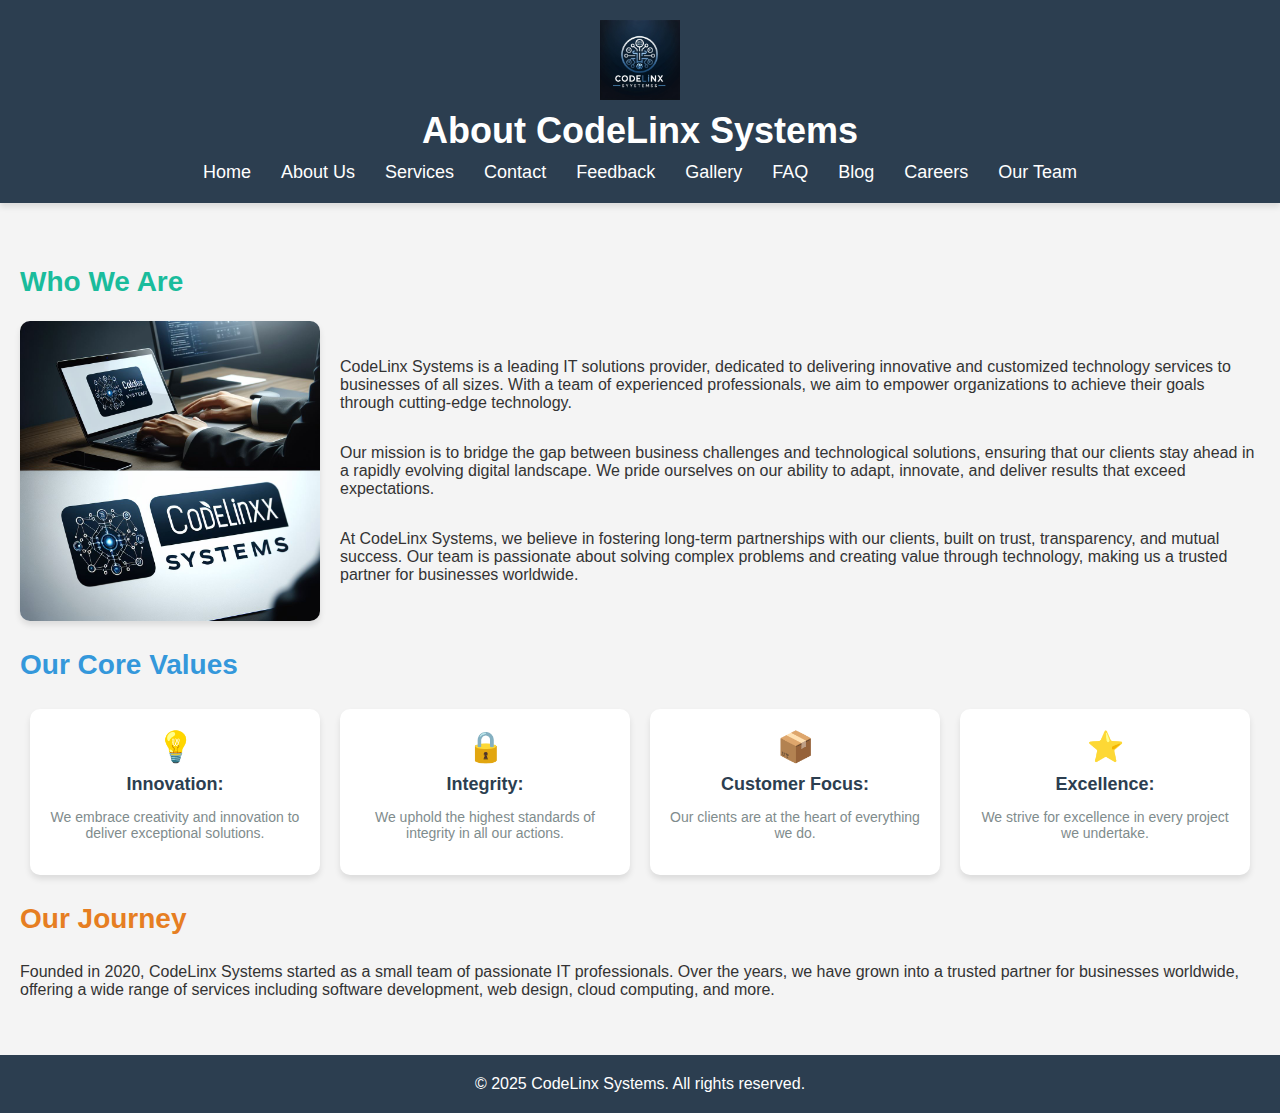
==== about.html @ 44ab98fb "Initial commit" ====
<!DOCTYPE html>
<html lang="en">
<head>
    <meta charset="UTF-8">
    <meta name="viewport" content="width=device-width, initial-scale=1.0">
    <title>About Us - CodeLinx Systems</title>
    <link rel="stylesheet" href="css/styles.css">
    <link href="https://cdnjs.cloudflare.com/ajax/libs/font-awesome/6.0.0-beta3/css/all.min.css" rel="stylesheet">
</head>
<body>

    <!-- Header -->
    <header>
        <img src="images/logo.jpeg" alt="CodeLinx Systems Logo">
        <h1>About CodeLinx Systems</h1>
        <nav>
            <a href="index.html">Home</a>
            <a href="about.html">About Us</a>
            <a href="index.html#services">Services</a>
            <a href="contact.html">Contact</a>
            <a href="feedback.html">Feedback</a>
            <a href="gallery.html">Gallery</a>
            <a href="faq.html">FAQ</a>
            <a href="blog.html">Blog</a>
            <a href="careers.html">Careers</a>
            <a href="team.html">Our Team</a>
        </nav>
    </header>

    <!-- Main Content -->
    <main class="main-content">
        <section id="about-intro">
            <h2 class="heading-who-we-are">Who We Are</h2>
            <div class="about-intro-content">
                <img src="images/team.jpeg" alt="Our Team" class="about-image">
                <div>
                    <p>CodeLinx Systems is a leading IT solutions provider, dedicated to delivering innovative and customized technology services to businesses of all sizes. With a team of experienced professionals, we aim to empower organizations to achieve their goals through cutting-edge technology.</p>
                    <p>Our mission is to bridge the gap between business challenges and technological solutions, ensuring that our clients stay ahead in a rapidly evolving digital landscape. We pride ourselves on our ability to adapt, innovate, and deliver results that exceed expectations.</p>
                    <p>At CodeLinx Systems, we believe in fostering long-term partnerships with our clients, built on trust, transparency, and mutual success. Our team is passionate about solving complex problems and creating value through technology, making us a trusted partner for businesses worldwide.</p>
                </div>
            </div>
        </section>

        <section id="our-values">
            <h3 class="heading-our-core-values">Our Core Values</h3>
            <div class="core-values">
                <div class="core-value">
                    <span class="icon" style="color: green;">&#x1F4A1;</span>
                    <strong>Innovation:</strong>
                    <p>We embrace creativity and innovation to deliver exceptional solutions.</p>
                </div>
                <div class="core-value">
                    <span class="icon" style="color: blue;">&#x1F512;</span>
                    <strong>Integrity:</strong>
                    <p>We uphold the highest standards of integrity in all our actions.</p>
                </div>
                <div class="core-value">
                    <span class="icon" style="color: orange;">&#x1F4E6;</span>
                    <strong>Customer Focus:</strong>
                    <p>Our clients are at the heart of everything we do.</p>
                </div>
                <div class="core-value">
                    <span class="icon" style="color: purple;">&#x2B50;</span>
                    <strong>Excellence:</strong>
                    <p>We strive for excellence in every project we undertake.</p>
                </div>
            </div>
        </section>

        <section id="our-history">
            <h3 class="heading-our-journey">Our Journey</h3>
            <p>Founded in 2020, CodeLinx Systems started as a small team of passionate IT professionals. Over the years, we have grown into a trusted partner for businesses worldwide, offering a wide range of services including software development, web design, cloud computing, and more.</p>
        </section>
    </main>

    <!-- Footer -->
    <footer>
        <p>&copy; 2025 CodeLinx Systems. All rights reserved.</p>
    </footer>

</body>
</html>
---- css/styles.css ----
body {
    font-family: 'Arial', sans-serif;
    margin: 0;
    padding: 0;
    background-color: #f4f4f4;
    color: #333;
}

header {
    background-color: #2c3e50;
    color: white;
    padding: 20px 0;
    text-align: center;
    box-shadow: 0 4px 6px rgba(0, 0, 0, 0.1);
}

header img {
    height: 80px; /* Matches the size in index and about pages */
    display: block;
    margin: 0 auto;
}

header h1 {
    font-size: 36px;
    margin: 10px 0 0 0; /* Adds spacing below the logo */
}

nav {
    display: flex;
    justify-content: center;
    margin-top: 10px;
}

nav a {
    text-decoration: none;
    color: white;
    margin: 0 15px;
    font-size: 18px;
    transition: color 0.3s;
}

nav a:hover {
    color: #1abc9c;
}

main {
    padding: 40px 20px;
}

.main-content h2, .main-content h3 {
    color: #2c3e50;
}

#section1, #section2, #section3 {
    margin-bottom: 40px;
}

/* Center sections with their content */
#section1, #section2, #services {
    text-align: center; /* Center text content */
    display: flex;
    flex-direction: column;
    align-items: center; /* Center content horizontally */
    justify-content: center; /* Center content vertically */
}

.mission-statement {
    font-size: 18px;
    color: #7f8c8d;
    margin: 20px 0;
}

.image-text-section {
    display: flex;
    justify-content: center;
    align-items: center;
    gap: 30px;
    margin-top: 40px;
}

.image-text {
    border-radius: 10px;
    box-shadow: 0 4px 6px rgba(0, 0, 0, 0.1);
}

.text-content {
    max-width: 600px;
    text-align: left;
}

.services {
    display: flex;
    justify-content: center;
    flex-wrap: wrap;
}

/* Center service cards */
#services .services {
    display: flex;
    flex-wrap: wrap;
    justify-content: center;
}

.service {
    background-color: white;
    margin: 15px;
    padding: 30px;
    border-radius: 10px;
    width: 250px;
    box-shadow: 0 4px 6px rgba(0, 0, 0, 0.1);
    transition: transform 0.3s;
}

.service:hover {
    transform: translateY(-10px);
}

.service h3 {
    color: #2c3e50;
    font-size: 24px;
}

.service p {
    color: #7f8c8d;
}

footer {
    background-color: #2c3e50;
    color: white;
    text-align: center;
    padding: 20px 0;
}

footer p {
    margin: 0;
}

/* Core Values Section */
.core-values {
    display: flex;
    flex-wrap: wrap;
    justify-content: center;
    gap: 20px;
    margin-top: 20px;
}

.core-value {
    background-color: white;
    border-radius: 10px;
    box-shadow: 0 4px 6px rgba(0, 0, 0, 0.1);
    padding: 20px;
    width: 250px;
    text-align: center;
    transition: transform 0.3s;
}

.core-value:hover {
    transform: translateY(-10px);
}

.core-value .icon {
    font-size: 30px;
    margin-bottom: 10px;
    display: block;
}

.core-value strong {
    color: #2c3e50;
    font-size: 18px;
    display: block;
    margin-bottom: 10px;
}

.core-value p {
    color: #7f8c8d;
    font-size: 14px;
}

/* Specific styles for headings in the about.html page */
main .heading-who-we-are {
    color: #1abc9c; /* Greenish color */
    font-size: 28px;
    font-weight: bold;
}

main .heading-our-core-values {
    color: #3498db; /* Blue color */
    font-size: 28px;
    font-weight: bold;
}

main .heading-our-journey {
    color: #e67e22; /* Orange color */
    font-size: 28px;
    font-weight: bold;
}

/* About Intro Section */
.about-intro-content {
    display: flex;
    align-items: center; /* Vertically centers content */
    justify-content: center; /* Horizontally centers content */
    gap: 20px;
    margin-top: 20px;
}

.about-image {
    width: 300px;
    height: auto;
    border-radius: 10px;
    box-shadow: 0 4px 6px rgba(0, 0, 0, 0.1);
}

.about-intro-content div {
    display: flex;
    flex-direction: column;
    justify-content: center; /* Centers the text vertically */
}

/* Carousel Styles */
.carousel {
    position: relative;
    width: 100%;
    max-width: 800px; /* Set a maximum width for the carousel */
    margin: 20px auto; /* Center the carousel horizontally with some margin */
    overflow: hidden;
    border: 2px solid #ccc;
    border-radius: 10px;
    box-shadow: 0 4px 8px rgba(0, 0, 0, 0.1); /* Add a subtle shadow for better visibility */
}

.carousel-container {
    display: flex;
    overflow: hidden;
    width: 100%; /* Ensure the carousel fits the layout */
    height: 300px; /* Set a fixed height for the carousel */
    position: relative;
}

.carousel-image {
    flex-shrink: 0;
    width: 100%; /* Make each image take up the full width of the container */
    height: 100%; /* Ensure the image fits the container height */
    object-fit: cover; /* Scale the image while maintaining aspect ratio */
    transition: transform 0.5s ease-in-out;
}

/* Feedback Form Styles */
#feedback-form {
    background-color: white;
    padding: 30px;
    border-radius: 10px;
    box-shadow: 0 4px 6px rgba(0, 0, 0, 0.1);
    max-width: 600px;
    width: 100%; /* Ensures responsiveness */
    margin: 0 auto; /* Centers the form horizontally */
}

table {
    width: 100%;
    border-collapse: collapse;
}

td {
    padding: 10px;
    vertical-align: top;
}

input, textarea {
    width: 100%;
    padding: 10px;
    margin: 5px 0;
    border: 1px solid #ccc;
    border-radius: 5px;
}

star-rating {
    display: flex;
    gap: 5px;
    cursor: pointer;
}

.star {
    font-size: 1.5rem;
    color: #ccc;
}

star.selected,
.star.highlighted {
    color: gold;
}

button {
    background-color: #2c3e50;
    color: white;
    padding: 10px 20px;
    border: none;
    border-radius: 5px;
    cursor: pointer;
    font-size: 16px;
}

button:hover {
    background-color: #1abc9c;
}

/* Form Container Styles */
.form-container {
    max-width: 500px;
    margin: 0 auto;
    padding: 20px;
    border: 1px solid #ccc;
    border-radius: 8px;
    background-color: #f9f9f9;
    box-shadow: 0 4px 6px rgba(0, 0, 0, 0.1);
}

.form-group {
    margin-bottom: 15px;
}

.form-group label {
    display: block;
    margin-bottom: 5px;
    font-weight: bold;
}

.form-group input,
.form-group textarea {
    width: 100%;
    padding: 10px;
    border: 1px solid #ccc;
    border-radius: 4px;
    font-size: 16px;
}

.form-group textarea {
    resize: none;
}

.btn-submit {
    padding: 10px 20px;
    font-size: 16px;
    color: #fff;
    background-color: #007BFF;
    border: none;
    border-radius: 4px;
    cursor: pointer;
    transition: background-color 0.3s ease;
}

.btn-submit:hover {
    background-color: #0056b3;
}

/* Center the contact form at the top */
#contact-form {
    display: flex;
    justify-content: center;
    align-items: flex-start; /* Aligns the form to the top */
    min-height: 80vh; /* Ensures the form takes up most of the viewport height */
    padding-top: 20px; /* Adds spacing from the top */
}

/* Add styles for the team layout */
#team-members {
    display: grid;
    grid-template-columns: repeat(auto-fit, minmax(250px, 1fr));
    gap: 20px;
    padding: 20px;
}

.team-member {
    text-align: center;
    border: 1px solid #ddd;
    border-radius: 8px;
    padding: 15px;
    box-shadow: 0 4px 6px rgba(0, 0, 0, 0.1);
    transition: transform 0.3s ease, box-shadow 0.3s ease;
}

.team-member:hover {
    transform: translateY(-10px);
    box-shadow: 0 8px 12px rgba(0, 0, 0, 0.2);
}

.team-photo {
    width: 150px;
    height: 150px;
    border-radius: 50%;
    object-fit: cover;
    margin-bottom: 10px;
}

.team-member h3 {
    margin: 10px 0 5px;
    font-size: 1.2em;
}

.team-member p {
    margin: 5px 0;
    font-size: 0.9em;
    color: #555;
}

/* FAQ Intro Section */
#faq-intro h2 {
    text-align: center;
    color: #2a9df4; /* A nice blue color */
    font-size: 1.5em; /* Reduced font size */
    margin-top: 20px;
}

#faq-intro p {
    text-align: center;
    color: #333; /* Optional: Adjust text color if needed */
    margin-top: 10px; /* Optional: Add spacing above the paragraph */
}

#faq-list .faq-item h3 {
    font-size: 1.1em; /* Slightly smaller font size */
    color: #1491bf; /* A greenish color */
    margin-bottom: 10px; /* Add some spacing below the question */
}

/* FAQ Table Styles */
.faq-table {
    width: 100%;
    border-collapse: collapse;
    margin: 20px 0;
    background-color: #fff;
    box-shadow: 0 4px 6px rgba(0, 0, 0, 0.1);
    border-radius: 8px;
    overflow: hidden;
}

.faq-table tr {
    border-bottom: 1px solid #ddd;
}

.faq-table tr:last-child {
    border-bottom: none;
}

.faq-table td {
    padding: 15px;
    vertical-align: top;
}

.faq-question {
    font-weight: bold;
    color: #1abc9c; /* Greenish color for questions */
    width: 30%; /* Adjust width for better layout */
}

.faq-answer {
    color: #333; /* Neutral color for answers */
    width: 70%;
}
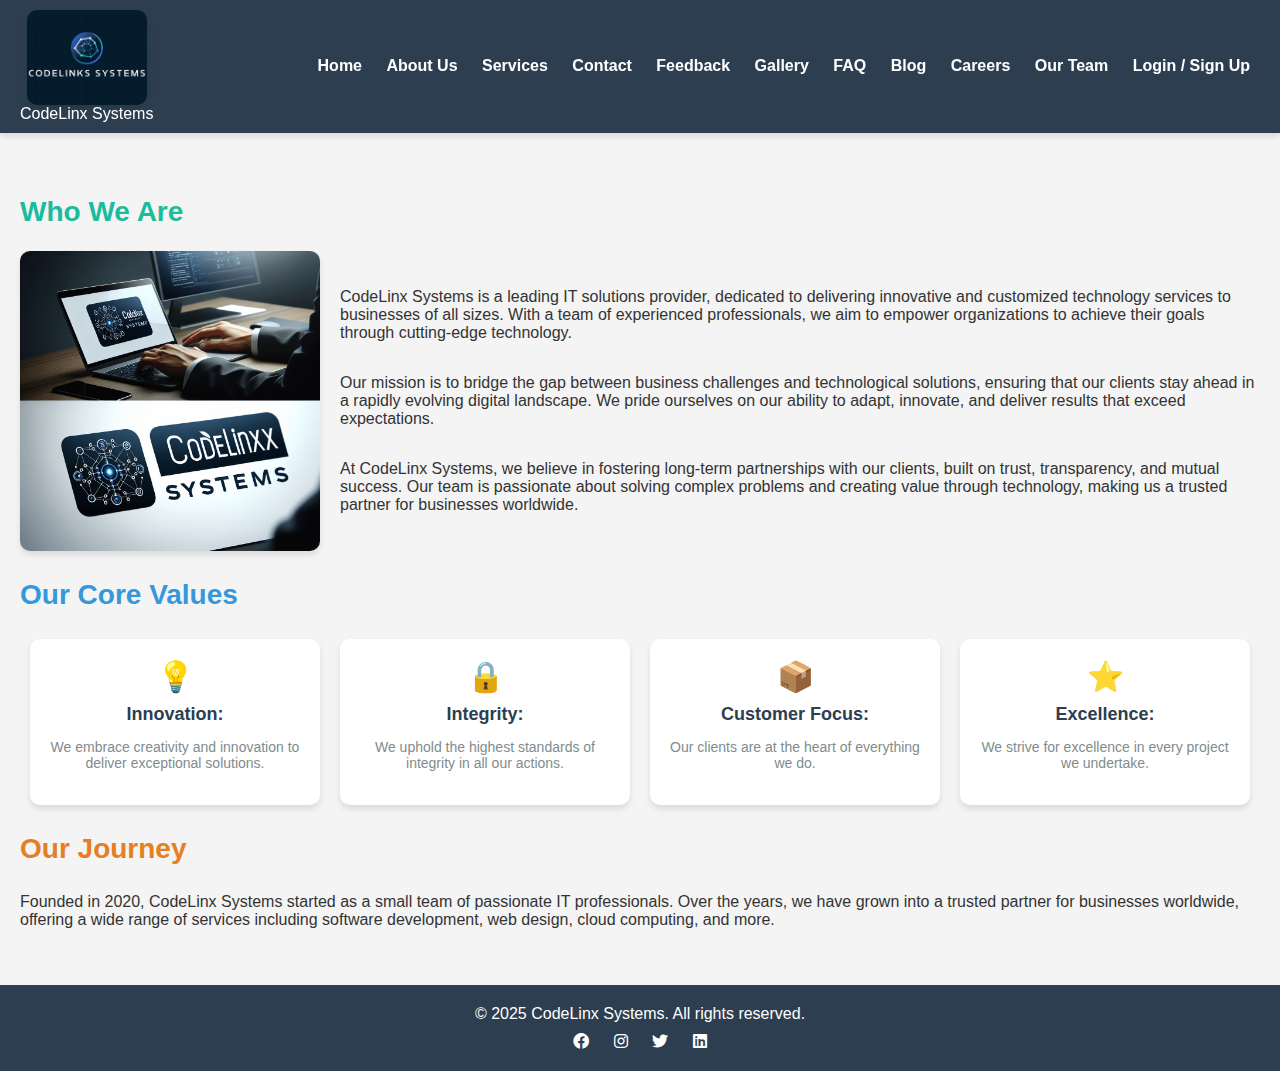
==== commit 6f99a442: "Last update for csce862 midterm" ====
--- a/about.html
+++ b/about.html
@@ -11,19 +11,24 @@
 
     <!-- Header -->
     <header>
-        <img src="images/logo.jpeg" alt="CodeLinx Systems Logo">
-        <h1>About CodeLinx Systems</h1>
         <nav>
-            <a href="index.html">Home</a>
-            <a href="about.html">About Us</a>
-            <a href="index.html#services">Services</a>
-            <a href="contact.html">Contact</a>
-            <a href="feedback.html">Feedback</a>
-            <a href="gallery.html">Gallery</a>
-            <a href="faq.html">FAQ</a>
-            <a href="blog.html">Blog</a>
-            <a href="careers.html">Careers</a>
-            <a href="team.html">Our Team</a>
+            <div>
+                <img src="images/logo4.jpg" alt="CodeLinx Systems Logo">
+                <span>CodeLinx Systems</span>
+            </div>
+            <div>
+                <a href="index.html">Home</a>
+                <a href="about.html">About Us</a>
+                <a href="index.html#services">Services</a>
+                <a href="contact.html">Contact</a>
+                <a href="feedback.html">Feedback</a>
+                <a href="gallery.html">Gallery</a>
+                <a href="faq.html">FAQ</a>
+                <a href="blog.html">Blog</a>
+                <a href="careers.html">Careers</a>
+                <a href="team.html">Our Team</a>
+                <a href="login.html">Login / Sign Up</a>
+            </div>
         </nav>
     </header>
 
@@ -76,6 +81,12 @@
     <!-- Footer -->
     <footer>
         <p>&copy; 2025 CodeLinx Systems. All rights reserved.</p>
+        <div>
+            <a href="https://www.facebook.com" target="_blank"><i class="fab fa-facebook"></i></a>
+            <a href="https://www.instagram.com" target="_blank"><i class="fab fa-instagram"></i></a>
+            <a href="https://www.twitter.com" target="_blank"><i class="fab fa-twitter"></i></a>
+            <a href="https://www.linkedin.com" target="_blank"><i class="fab fa-linkedin"></i></a>
+        </div>
     </footer>
 
 </body>
--- a/css/styles.css
+++ b/css/styles.css
@@ -1,46 +1,76 @@
 body {
-    font-family: 'Arial', sans-serif;
+    font-family: 'Roboto', sans-serif;
     margin: 0;
     padding: 0;
     background-color: #f4f4f4;
     color: #333;
+    font-size: 16px; /* Default styles for larger screens */
 }
 
 header {
-    background-color: #2c3e50;
+    position: sticky;
+    top: 0;
+    z-index: 1000;
+    background: #2c3e50; /* Updated to #2c3e50 */
     color: white;
-    padding: 20px 0;
-    text-align: center;
+    padding: 10px 20px;
     box-shadow: 0 4px 6px rgba(0, 0, 0, 0.1);
 }
 
 header img {
-    height: 80px; /* Matches the size in index and about pages */
     display: block;
     margin: 0 auto;
+    max-width: 120px;
+    height: auto;
+    border-radius: 10px;
+    box-shadow: 0 4px 6px rgba(0, 0, 0, 0.1);
+    transition: transform 0.3s ease;
+}
+
+header img:hover {
+    transform: scale(1.1);
 }
 
 header h1 {
-    font-size: 36px;
-    margin: 10px 0 0 0; /* Adds spacing below the logo */
+    font-size: 18px; /* Reduced from 20px */
+    margin: 3px 0 0 0; /* Adjusted spacing */
 }
 
 nav {
     display: flex;
-    justify-content: center;
-    margin-top: 10px;
+    justify-content: space-between;
+    align-items: center;
 }
 
 nav a {
+    color: white;
     text-decoration: none;
-    color: white;
-    margin: 0 15px;
-    font-size: 18px;
+    margin: 0 10px;
+    font-weight: bold;
     transition: color 0.3s;
 }
 
 nav a:hover {
     color: #1abc9c;
+}
+
+nav .right {
+    margin-left: auto;
+}
+
+.swiper {
+    width: 100%;
+    height: 350px; /* Slightly increased height for a wider appearance */
+    margin-top: 20px; /* Adds space between the header and the carousel */
+}
+
+.swiper-slide {
+    display: flex;
+    justify-content: center;
+    align-items: center;
+    background-size: contain; /* Ensure the entire image is visible */
+    background-position: center;
+    background-repeat: no-repeat; /* Prevent image repetition */
 }
 
 main {
@@ -88,31 +118,25 @@
     text-align: left;
 }
 
+/* Services Section */
 .services {
-    display: flex;
-    justify-content: center;
-    flex-wrap: wrap;
-}
-
-/* Center service cards */
-#services .services {
-    display: flex;
-    flex-wrap: wrap;
-    justify-content: center;
+    display: grid;
+    grid-template-columns: repeat(3, minmax(200px, 1fr)); /* 3 items per row with a minimum width */
+    gap: 20px; /* Space between items */
+    padding: 0 40px; /* Add space on both edges */
 }
 
 .service {
-    background-color: white;
-    margin: 15px;
-    padding: 30px;
+    background: white;
+    padding: 15px; /* Slightly smaller padding for items */
     border-radius: 10px;
-    width: 250px;
-    box-shadow: 0 4px 6px rgba(0, 0, 0, 0.1);
-    transition: transform 0.3s;
+    box-shadow: 0 4px 6px rgba(0, 0, 0, 0.1);
+    transition: transform 0.3s, box-shadow 0.3s;
 }
 
 .service:hover {
     transform: translateY(-10px);
+    box-shadow: 0 8px 12px rgba(0, 0, 0, 0.2);
 }
 
 .service h3 {
@@ -125,7 +149,7 @@
 }
 
 footer {
-    background-color: #2c3e50;
+    background: #2c3e50; /* Updated to #2c3e50 */
     color: white;
     text-align: center;
     padding: 20px 0;
@@ -133,6 +157,20 @@
 
 footer p {
     margin: 0;
+}
+
+footer div {
+    margin-top: 10px; /* Add space between text and icons */
+}
+
+footer a {
+    color: white;
+    margin: 0 10px;
+    text-decoration: none;
+}
+
+footer a:hover {
+    color: #1abc9c;
 }
 
 /* Core Values Section */
@@ -224,25 +262,28 @@
     max-width: 800px; /* Set a maximum width for the carousel */
     margin: 20px auto; /* Center the carousel horizontally with some margin */
     overflow: hidden;
-    border: 2px solid #ccc;
-    border-radius: 10px;
-    box-shadow: 0 4px 8px rgba(0, 0, 0, 0.1); /* Add a subtle shadow for better visibility */
+    border: none; /* Remove the border */
+    border-radius: 0; /* Remove rounded corners */
+    box-shadow: none; /* Remove shadow if present */
 }
 
 .carousel-container {
     display: flex;
+    justify-content: center;
+    align-items: center;
     overflow: hidden;
-    width: 100%; /* Ensure the carousel fits the layout */
-    height: 300px; /* Set a fixed height for the carousel */
-    position: relative;
+    width: 100%; /* Full width of the container */
+    height: auto; /* Adjust height as needed */
+    padding: 20px; /* Add some padding for spacing */
+    background-color: transparent; /* Remove the white background */
 }
 
 .carousel-image {
-    flex-shrink: 0;
-    width: 100%; /* Make each image take up the full width of the container */
-    height: 100%; /* Ensure the image fits the container height */
-    object-fit: cover; /* Scale the image while maintaining aspect ratio */
-    transition: transform 0.5s ease-in-out;
+    max-width: 60%; /* Limit the width to 60% of the container */
+    height: auto; /* Maintain aspect ratio */
+    border-radius: 10px; /* Optional: Add rounded corners */
+    box-shadow: 0 4px 6px rgba(0, 0, 0, 0.1); /* Optional: Add a subtle shadow */
+    object-fit: contain; /* Ensure the image fits nicely */
 }
 
 /* Feedback Form Styles */
@@ -280,12 +321,18 @@
     cursor: pointer;
 }
 
-.star {
+star {
     font-size: 1.5rem;
     color: #ccc;
 }
 
-star.selected,
+.star {
+    font-size: 24px;
+    color: gray;
+    cursor: pointer;
+}
+
+.star.selected,
 .star.highlighted {
     color: gold;
 }
@@ -305,6 +352,64 @@
 }
 
 /* Form Container Styles */
+.form-container {
+    max-width: 400px;
+    margin: 50px auto;
+    padding: 20px; /* Ensures space inside the container */
+    background-color: #fff;
+    border-radius: 10px;
+    box-shadow: 0 4px 6px rgba(0, 0, 0, 0.1);
+}
+
+.form-container h2 {
+    text-align: center;
+    margin-bottom: 20px;
+    color: #2c3e50;
+}
+
+.form-container form {
+    display: flex;
+    flex-direction: column;
+    padding-right: 10px; /* Adds extra padding on the right */
+}
+
+.form-container label {
+    margin-bottom: 5px;
+    font-weight: bold;
+}
+
+.form-container input {
+    margin-bottom: 15px;
+    padding: 10px;
+    border: 1px solid #ccc;
+    border-radius: 5px;
+}
+
+.form-container button {
+    padding: 10px;
+    background-color: #2c3e50;
+    color: white;
+    border: none;
+    border-radius: 5px;
+    cursor: pointer;
+    font-size: 16px;
+}
+
+.form-container button:hover {
+    background-color: #1abc9c;
+}
+
+.toggle-link {
+    text-align: center;
+    margin-top: 10px;
+    color: #3498db;
+    cursor: pointer;
+}
+
+.toggle-link:hover {
+    text-decoration: underline;
+}
+
 .form-container {
     max-width: 500px;
     margin: 0 auto;
@@ -355,11 +460,78 @@
 
 /* Center the contact form at the top */
 #contact-form {
-    display: flex;
-    justify-content: center;
-    align-items: flex-start; /* Aligns the form to the top */
-    min-height: 80vh; /* Ensures the form takes up most of the viewport height */
-    padding-top: 20px; /* Adds spacing from the top */
+    background: #fff;
+    padding: 20px;
+    border: 1px solid #ccc;
+    border-radius: 10px;
+    box-shadow: 0 2px 5px rgba(0, 0, 0, 0.1);
+    width: 50%;
+    margin: 20px auto;
+}
+
+/* Modal Styles */
+.modal {
+    display: none; /* Hidden by default */
+    position: fixed;
+    z-index: 1000;
+    left: 0;
+    top: 0;
+    width: 100%;
+    height: 100%;
+    overflow: auto;
+    background-color: rgba(0, 0, 0, 0.5); /* Black background with opacity */
+}
+
+.modal-content {
+    background-color: #f9f9f9; /* Light gray background */
+    margin: 15% auto;
+    padding: 20px;
+    border-radius: 10px;
+    width: 50%;
+    text-align: center;
+    box-shadow: 0 4px 8px rgba(0, 0, 0, 0.2);
+    border: 2px solid #1c5d87; /* Green border */
+}
+
+.modal-content h2 {
+    color: #1c5d87; /* Green text for the heading */
+    font-size: 1.8em;
+    margin-bottom: 10px;
+}
+
+.modal-content p {
+    font-size: 1.2em;
+    color: #333; /* Dark gray text */
+}
+
+.close-modal {
+    color: #aaa;
+    float: right;
+    font-size: 28px;
+    font-weight: bold;
+    cursor: pointer;
+}
+
+.close-modal:hover,
+.close-modal:focus {
+    color: #000;
+    text-decoration: none;
+}
+
+/* Emoji Picker Styles */
+#emojiMenu {
+    display: none;
+    position: absolute;
+    background: #fff;
+    border: 1px solid #ccc;
+    padding: 10px;
+    border-radius: 5px;
+    box-shadow: 0 2px 5px rgba(0, 0, 0, 0.1);
+    z-index: 1000; /* Ensure it appears above other elements */
+}
+
+#emojiMenu.active {
+    display: block;
 }
 
 /* Add styles for the team layout */
@@ -406,7 +578,7 @@
 /* FAQ Intro Section */
 #faq-intro h2 {
     text-align: center;
-    color: #2a9df4; /* A nice blue color */
+    color: #1197ae; /* A nice blue color */
     font-size: 1.5em; /* Reduced font size */
     margin-top: 20px;
 }
@@ -419,7 +591,7 @@
 
 #faq-list .faq-item h3 {
     font-size: 1.1em; /* Slightly smaller font size */
-    color: #1491bf; /* A greenish color */
+    color: #117ca2; /* A greenish color */
     margin-bottom: 10px; /* Add some spacing below the question */
 }
 
@@ -449,11 +621,253 @@
 
 .faq-question {
     font-weight: bold;
-    color: #1abc9c; /* Greenish color for questions */
+    color: #1197ae; /* Greenish color for questions */
     width: 30%; /* Adjust width for better layout */
+    cursor: pointer;
+    margin: 10px 0;
 }
 
 .faq-answer {
     color: #333; /* Neutral color for answers */
     width: 70%;
+    display: none;
+    margin: 5px 0 15px 0;
+}
+
+.hidden {
+    display: none;
+}
+
+/* Styles for Open Positions Section */
+#open-positions {
+    margin: 20px auto;
+    padding: 20px;
+    background-color: #f9f9f9;
+    border-radius: 8px;
+    box-shadow: 0 4px 8px rgba(0, 0, 0, 0.1);
+}
+
+#open-positions h3 {
+    text-align: center;
+    color: #333;
+    font-size: 1.8em;
+    margin-bottom: 20px;
+}
+
+.job-listing {
+    margin-bottom: 20px;
+    padding: 15px;
+    border: 1px solid #ddd;
+    border-radius: 8px;
+    background-color: #fff;
+    transition: transform 0.2s, box-shadow 0.2s;
+}
+
+.job-listing:hover {
+    transform: translateY(-5px);
+    box-shadow: 0 6px 12px rgba(0, 0, 0, 0.15);
+}
+
+.job-listing h4 {
+    color: #056298;
+    font-size: 1.5em;
+    margin-bottom: 10px;
+}
+
+.job-listing p {
+    color: #555;
+    margin: 5px 0;
+}
+
+.job-listing button {
+    display: inline-block;
+    padding: 10px 15px;
+    background-color: #056298;
+    color: #fff;
+    border: none;
+    border-radius: 5px;
+    cursor: pointer;
+    font-size: 1em;
+    transition: background-color 0.3s;
+}
+
+.job-listing button:hover {
+    background-color: #005bb5;
+}
+
+/* Style for the "Read More" buttons */
+.read-more {
+    display: inline-block;
+    padding: 10px 20px;
+    margin-top: 10px;
+    font-size: 14px;
+    font-weight: bold;
+    color: #ffffff;
+    background-color: #096d89; /* Blue color */
+    text-decoration: none;
+    border-radius: 5px;
+    transition: background-color 0.3s ease;
+}
+
+.read-more:hover {
+    background-color: #067499; /* Darker blue on hover */
+}
+
+/* Style for blog post images */
+.blog-image {
+    width: 100%; /* Make the image responsive */
+    max-width: 300px; /* Limit the maximum width */
+    height: auto; /* Maintain aspect ratio */
+    margin: 10px 0; /* Add spacing around the image */
+    border-radius: 8px; /* Optional: Add rounded corners */
+    box-shadow: 0 4px 6px rgba(0, 0, 0, 0.1); /* Optional: Add a subtle shadow */
+}
+
+/* Blog Posts Section */
+#blog-posts {
+    display: flex;
+    flex-wrap: wrap;
+    gap: 20px; /* Adjust spacing between posts */
+    justify-content: space-between; /* Distribute posts evenly */
+}
+
+.blog-post {
+    flex: 1 1 calc(33.333% - 20px); /* Adjust width for three posts per row */
+    box-sizing: border-box;
+    border: 1px solid #ddd; /* Optional: Add a border for better visibility */
+    padding: 10px;
+    background-color: #f9f9f9; /* Optional: Add a background color */
+}
+
+.blog-image {
+    max-width: 100%;
+    height: auto;
+    display: block;
+    margin-bottom: 10px;
+}
+
+.read-more {
+    display: inline-block;
+    margin-top: 10px;
+    color: #ffffff;
+    text-decoration: none;
+}
+
+.read-more:hover {
+    text-decoration: underline;
+}
+
+/* Logo Styles */
+.logo {
+    display: block;
+    margin: 0 auto;
+    max-width: 120px; /* Reduced size for a smaller logo */
+    height: auto;
+    border-radius: 10px; /* Optional: adds rounded corners */
+    box-shadow: 0 4px 6px rgba(0, 0, 0, 0.1); /* Adds a subtle shadow */
+    transition: transform 0.3s ease; /* Adds a hover effect */
+}
+
+.logo:hover {
+    transform: scale(1.1); /* Slightly enlarges the logo on hover */
+}
+
+/* Social Icons Styles */
+.social-icons {
+    margin-top: 10px;
+}
+
+.social-icon {
+    margin: 0 10px;
+    color: white;
+    font-size: 20px;
+    text-decoration: none;
+    transition: color 0.3s ease;
+}
+
+.social-icon:hover {
+    color: #1abc9c; /* Change to your desired hover color */
+}
+
+/* Styles for tablets */
+@media (max-width: 768px) {
+    body {
+        font-size: 14px;
+    }
+
+    nav {
+        flex-direction: column;
+        align-items: center;
+    }
+
+    .services {
+        grid-template-columns: repeat(2, minmax(200px, 1fr)); /* 2 items per row */
+        padding: 0 20px; /* Reduce padding on smaller screens */
+    }
+}
+
+/* Styles for mobile devices */
+@media (max-width: 480px) {
+    body {
+        font-size: 12px;
+    }
+
+    .services {
+        grid-template-columns: 1fr; /* 1 item per row */
+        padding: 0 10px; /* Minimal padding for mobile */
+    }
+}
+
+/* Container and Item Styles */
+.container {
+    display: flex;
+    flex-wrap: wrap;
+    justify-content: space-between;
+}
+
+.item {
+    flex: 1 1 calc(33.333% - 20px); /* Adjust for three items per row */
+    margin: 10px;
+}
+
+@media (max-width: 768px) {
+    .item {
+        flex: 1 1 calc(50% - 20px); /* Two items per row */
+    }
+}
+
+@media (max-width: 480px) {
+    .item {
+        flex: 1 1 100%; /* One item per row */
+    }
+}
+
+img {
+    max-width: 100%;
+    height: auto;
+}
+
+/* Main Header Styles */
+.main-header {
+    background-color: #f8f9fa;
+    padding: 20px 40px;
+    display: flex;
+    justify-content: space-between;
+    align-items: center;
+    border-bottom: 2px solid #ddd;
+}
+
+.main-header img {
+    height: 50px;
+}
+
+.main-header nav div a {
+    margin: 0 10px;
+    text-decoration: none;
+    color: #333;
+    font-size: 16px;
+}
+
+.main-header nav div a:hover {
+    color: #007bff;
 }